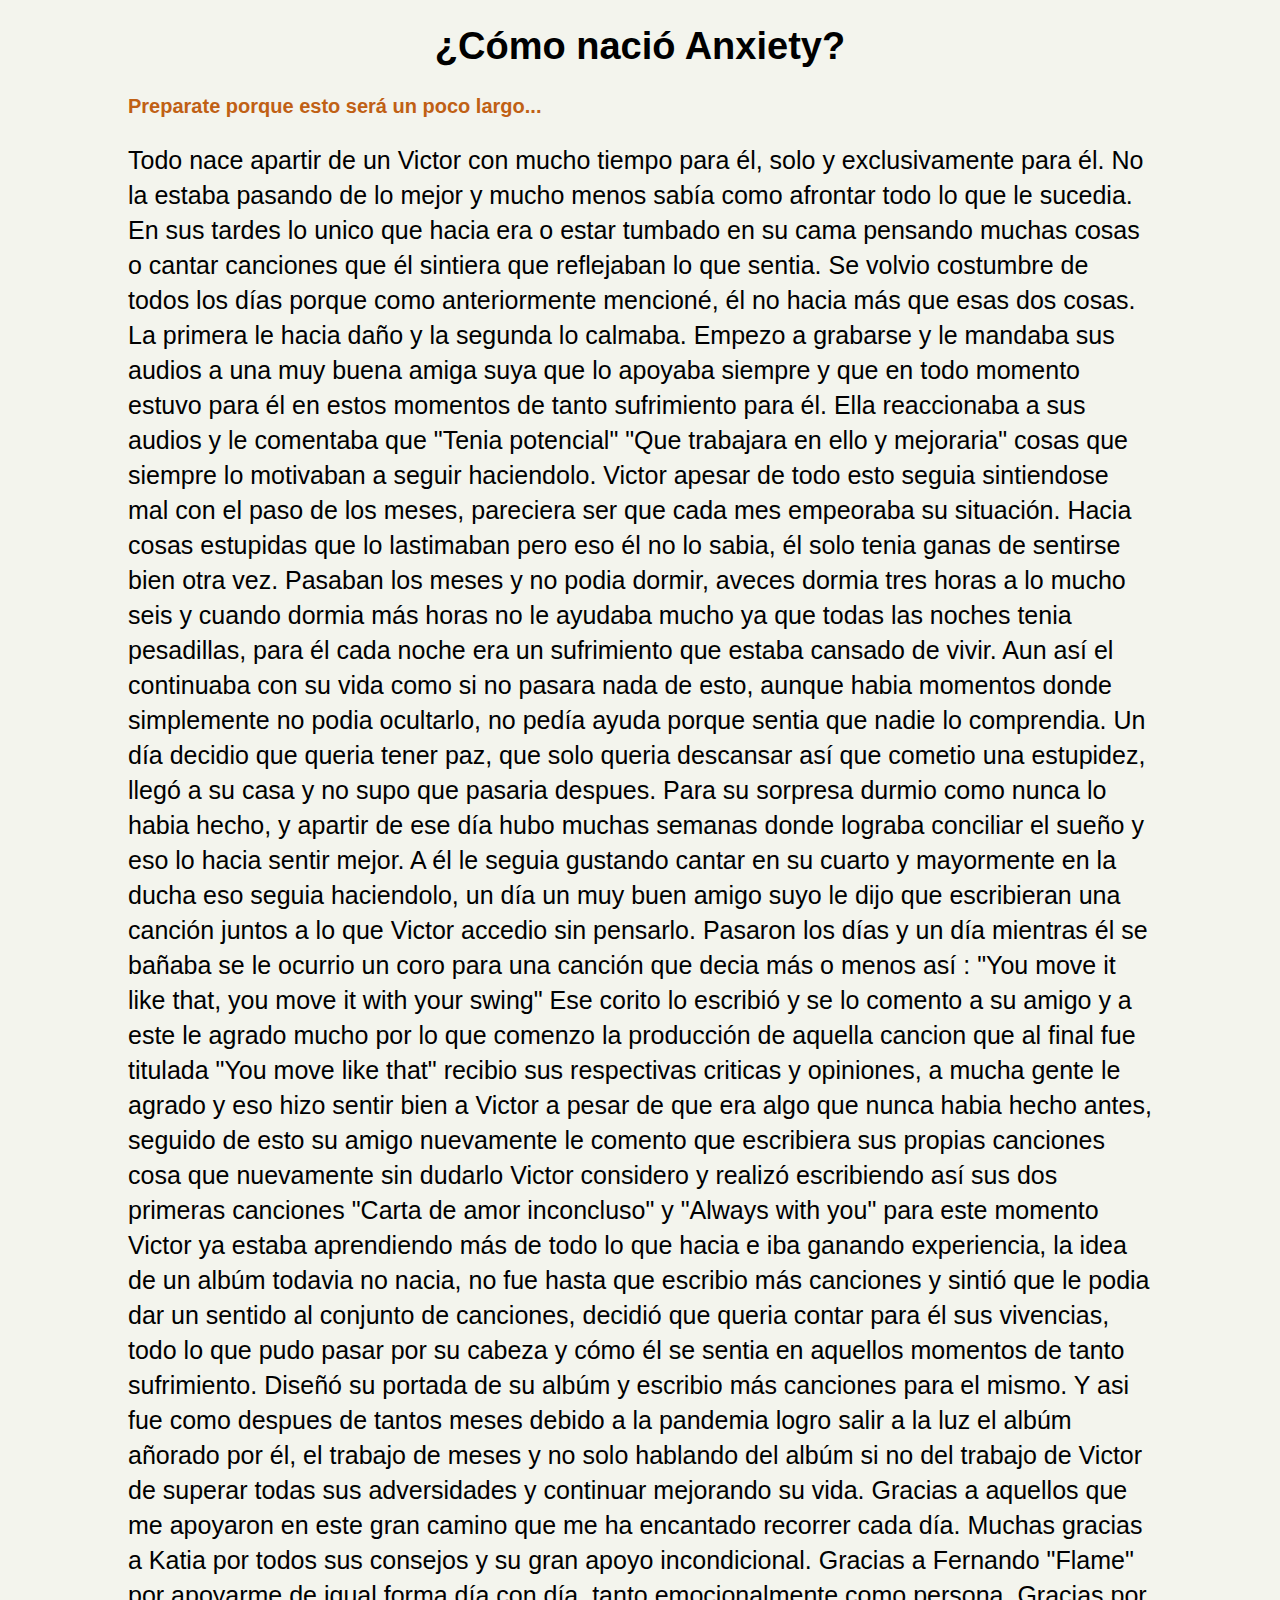
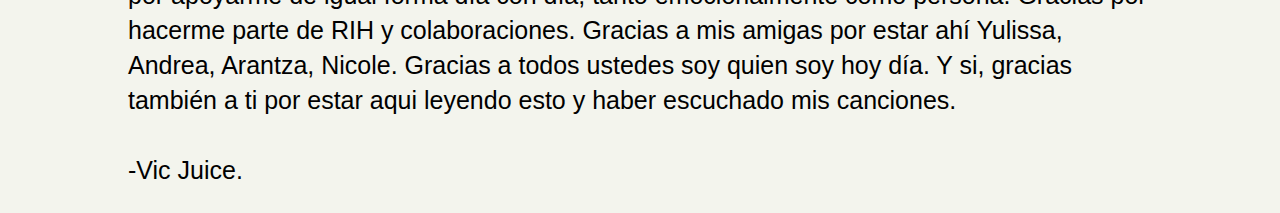
==== whyanxiety.html @ 89e22cbb "Added Why Anxiety content" ====
<html lang="es">
<head>
    <title>¿Por qué Anxiety?</title>
    <link rel="stylesheet" href="normalize.css" type="text/css">
    <link rel="stylesheet" href="whyanxiety.css" type="text/css">
    <meta charset="UTF-8">
     <link rel="icon" href="./img/logopng.png">
    <meta http-equiv="X-UA-Compatible" content="IE=edge">
    <meta name="viewport" content="width=device-width, initial-scale=1.0">
</head>
<body>
    <h1>¿Cómo nació Anxiety?</h1>
    <h2>Preparate porque esto será un poco largo...</h2>
   <div class="parrafo">
             <p>Todo nace apartir de un Victor con mucho tiempo para él, solo y exclusivamente para él. No la estaba pasando de lo mejor y mucho menos sabía como afrontar todo lo que le sucedia. En sus tardes lo unico que hacia era o estar tumbado en su cama pensando muchas cosas o cantar canciones que él sintiera que reflejaban lo que sentia. Se volvio costumbre de todos los días porque como anteriormente mencioné, él no hacia más que esas dos cosas. La primera le hacia daño y la segunda lo calmaba. Empezo a grabarse y le mandaba sus audios a una muy buena amiga suya que lo apoyaba siempre y que en todo momento estuvo para él en estos momentos de tanto sufrimiento para él. Ella reaccionaba a sus audios y le comentaba que "Tenia potencial" "Que trabajara en ello y mejoraria" cosas que siempre lo motivaban a seguir haciendolo. Victor apesar de todo esto seguia sintiendose mal con el paso de los meses, pareciera ser que cada mes empeoraba su situación. Hacia cosas estupidas que lo lastimaban pero eso él no lo sabia, él solo tenia ganas de sentirse bien otra vez. Pasaban los meses y no podia dormir, aveces dormia tres horas a lo mucho seis y cuando dormia más horas no le ayudaba mucho ya que todas las noches tenia pesadillas, para él cada noche era un sufrimiento que estaba cansado de vivir. Aun así el continuaba con su vida como si no pasara nada de esto, aunque habia momentos donde simplemente no podia ocultarlo, no pedía ayuda porque sentia que nadie lo comprendia. Un día decidio que queria tener paz, que solo queria descansar así que cometio una estupidez, llegó a su casa y no supo que pasaria despues. Para su sorpresa durmio como nunca lo habia hecho, y apartir de ese día hubo muchas semanas donde lograba conciliar el sueño y eso lo hacia sentir mejor. A él le seguia gustando cantar en su cuarto y mayormente en la ducha eso seguia haciendolo, un día un muy buen amigo suyo le dijo que escribieran una canción juntos a lo que Victor accedio sin pensarlo. Pasaron los días y un día mientras él se bañaba se le ocurrio un coro para una canción que decia más o menos así : "You move it like that, you move it with your swing" Ese corito lo escribió y se lo comento a su amigo y a este le agrado mucho por lo que comenzo la producción de aquella cancion que al final fue titulada "You move like that" recibio sus respectivas criticas y opiniones, a mucha gente le agrado y eso hizo sentir bien a Victor a pesar de que era algo que nunca habia hecho antes, seguido de esto su amigo nuevamente le comento que escribiera sus propias canciones cosa que nuevamente sin dudarlo Victor considero y realizó escribiendo así sus dos primeras canciones "Carta de amor inconcluso" y "Always with you" para este momento Victor ya estaba aprendiendo más de todo lo que hacia e iba ganando experiencia, la idea de un albúm todavia no nacia, no fue hasta que escribio más canciones y sintió que le podia dar un sentido al conjunto de canciones, decidió que queria contar para él sus vivencias, todo lo que pudo pasar por su cabeza y cómo él se sentia en aquellos momentos de tanto sufrimiento. Diseñó su portada de su albúm y escribio más canciones para el mismo. Y asi fue como despues de tantos meses debido a la pandemia logro salir a la luz el albúm añorado por él, el trabajo de meses y no solo hablando del albúm si no del trabajo de Victor de superar todas sus adversidades y continuar mejorando su vida. Gracias a aquellos que me apoyaron en este gran camino que me ha encantado recorrer cada día. Muchas gracias a Katia por todos sus consejos y su gran apoyo incondicional. Gracias a Fernando "Flame" por apoyarme de igual forma día con día, tanto emocionalmente como persona. Gracias por hacerme parte de RIH y colaboraciones. Gracias a mis amigas por estar ahí Yulissa, Andrea, Arantza, Nicole. Gracias a todos ustedes soy quien soy hoy día. Y si, gracias también a ti por estar aqui leyendo esto y haber escuchado mis canciones. <br> <br> -Vic Juice.

   </p> 
   </div>
   




</body>
</html>
---- whyanxiety.css ----
body{
    font-family:'Franklin Gothic Medium', 'Arial Narrow', Arial, sans-serif;
    background: #f3f4ed;
}

h1{
    text-align: center;
    color: #000;;
    font-size: 38px;
}


h2{
    color: #c06014;
    font-size: 20px;
}


p{
    font-size: 25px;
    text-align: left;
    line-height: 35px;
}

.parrafo, h2{
    width: 80%;
    display: flex;
    margin: auto auto;
    
}
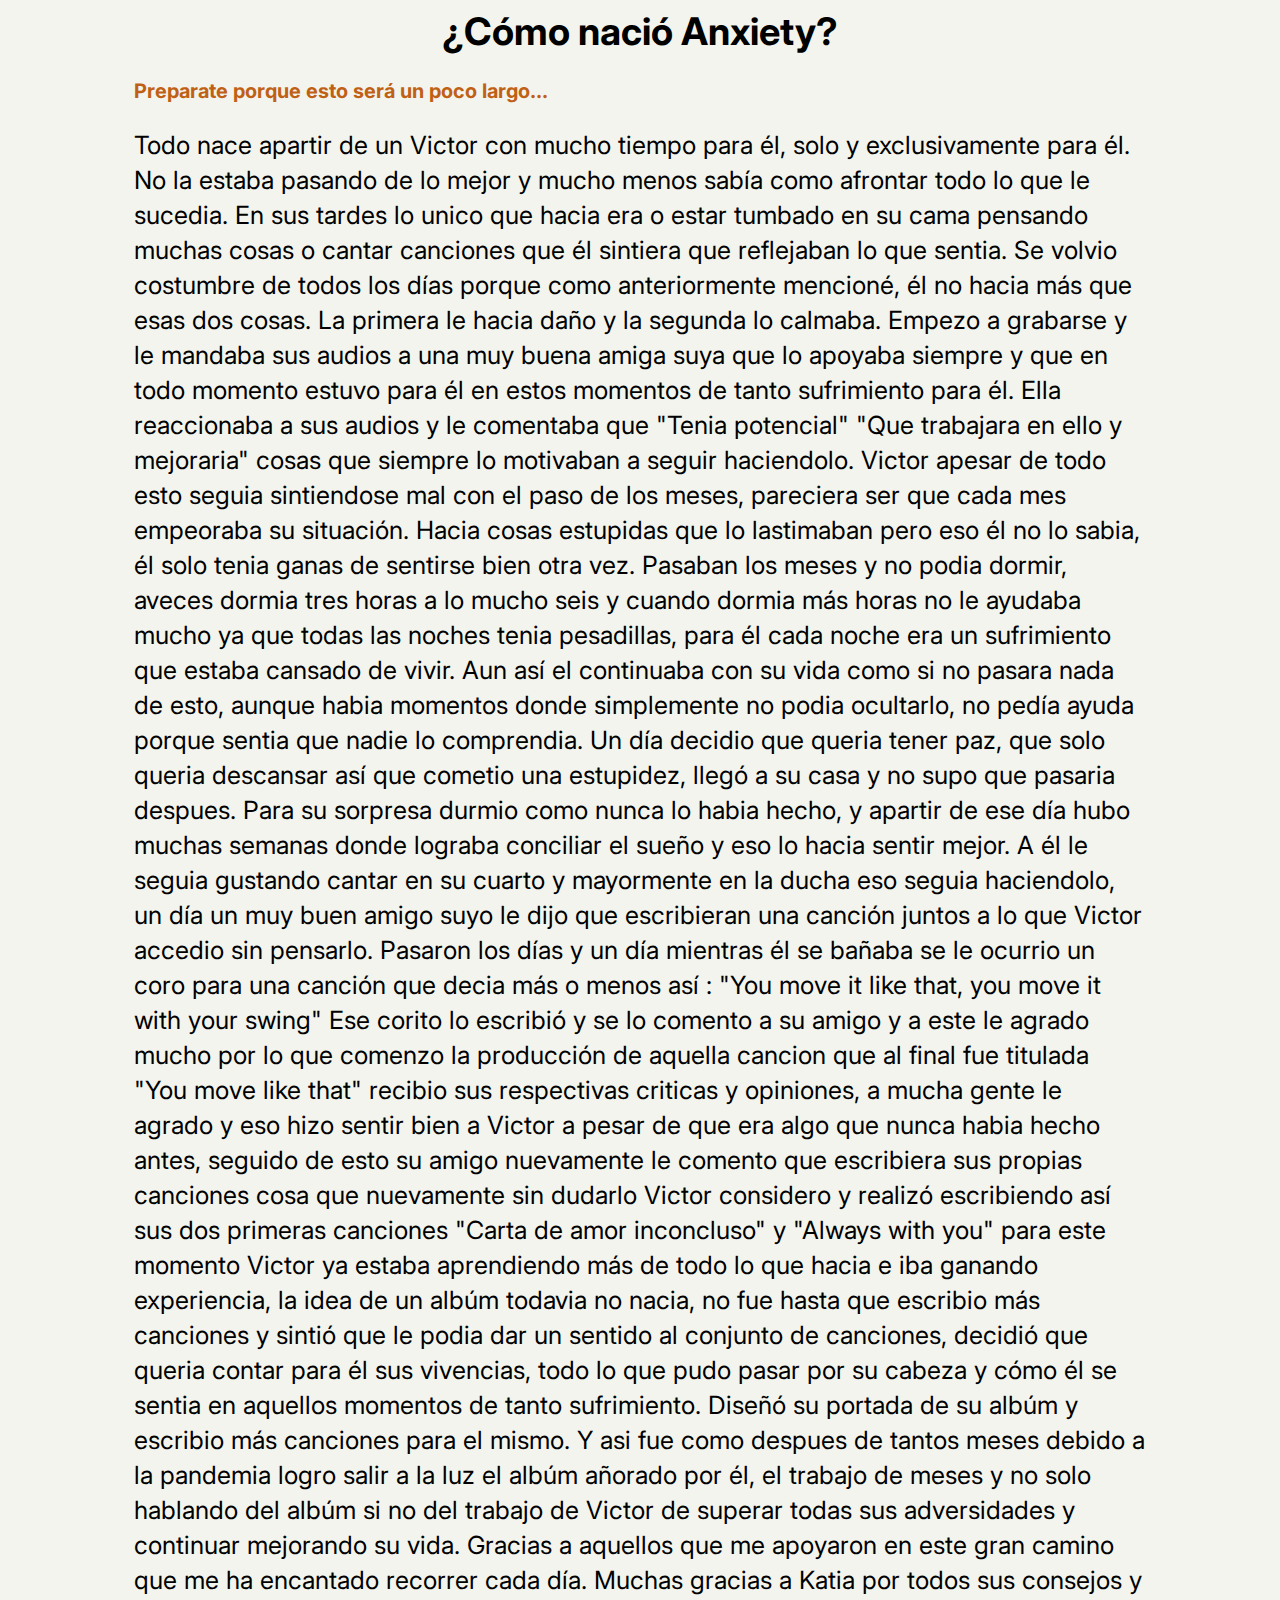
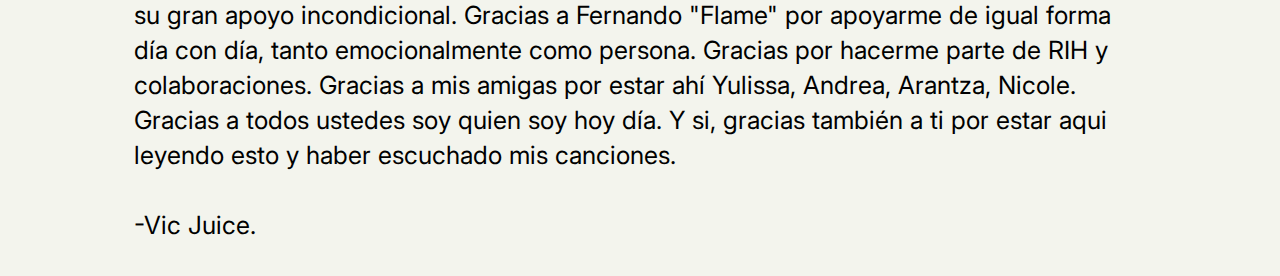
==== commit ee830b91: "Added new link, album description" ====
--- a/whyanxiety.html
+++ b/whyanxiety.html
@@ -2,10 +2,11 @@
 <head>
     <title>¿Por qué Anxiety?</title>
     <link rel="stylesheet" href="normalize.css" type="text/css">
-    <link rel="stylesheet" href="whyanxiety.css" type="text/css">
+    <link rel="stylesheet" href="whypages.css" type="text/css">
     <meta charset="UTF-8">
      <link rel="icon" href="./img/logopng.png">
     <meta http-equiv="X-UA-Compatible" content="IE=edge">
+    <link href="https://fonts.googleapis.com/css2?family=Inter:wght@400;500&display=swap" rel="stylesheet">
     <meta name="viewport" content="width=device-width, initial-scale=1.0">
 </head>
 <body>
--- a/whypages.css
+++ b/whypages.css
@@ -0,0 +1,39 @@
+body{
+    font-family: 'Inter', sans-serif;
+    background: #f3f4ed;
+}
+
+h1{
+    text-align: center;
+    color: #000;
+    font-size: 38px;
+}
+
+
+h2{
+    color: #c06014;
+    font-size: 20px;
+}
+
+
+p{
+    font-size: 25px;
+    text-align: left;
+    line-height: 35px;
+}
+.prox{
+    text-align: center;
+}
+
+a{
+    display: block;
+    text-align: center;
+    font-size: 26px;
+}
+
+.parrafo, h2{
+    width: 80%;
+    display: flex;
+    margin: auto auto;
+    
+}
